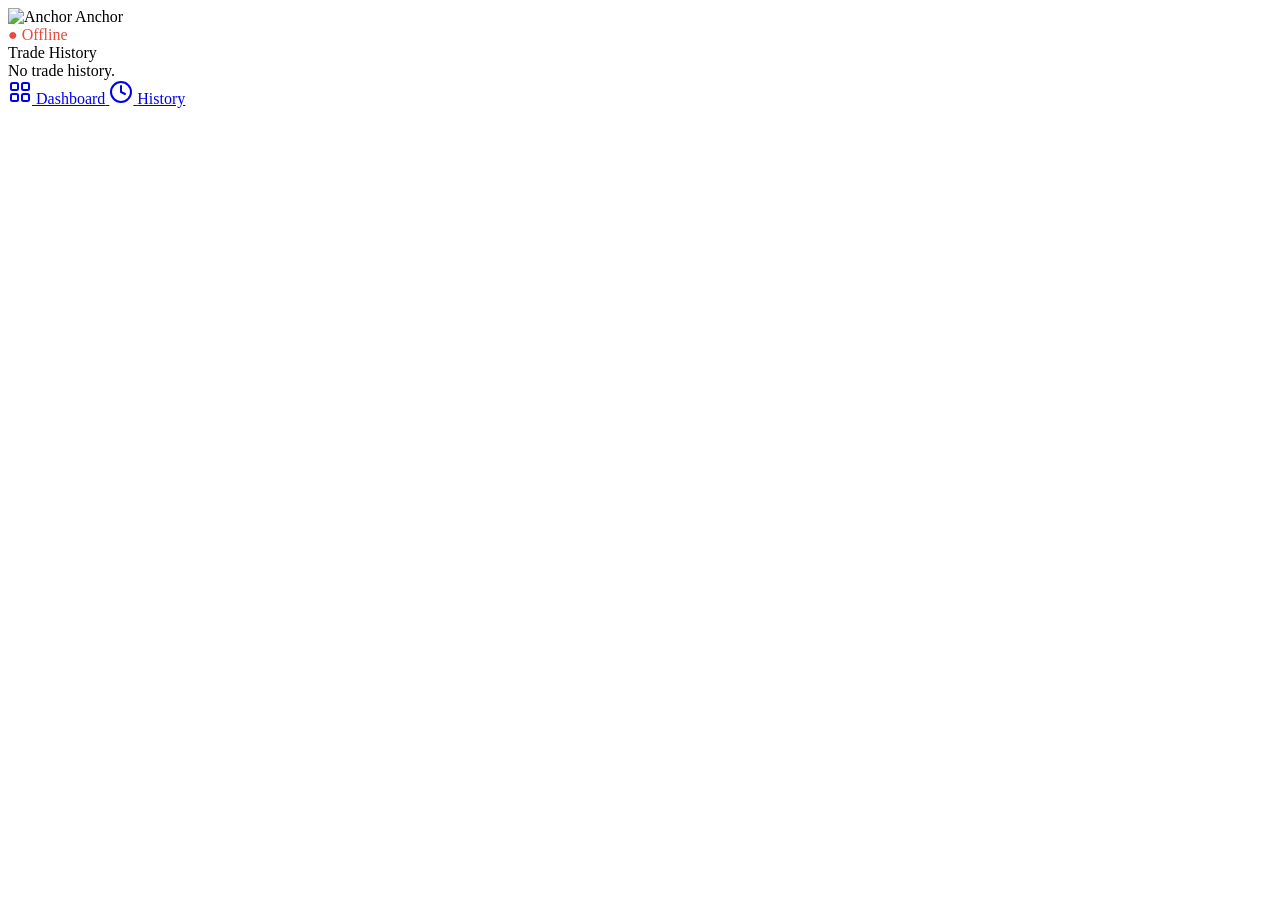
==== history.html @ f17a5e2d "Rename history.js to history.html" ====
<!DOCTYPE html>
<html lang="en">
<head>
  <meta charset="UTF-8">
  <meta name="viewport" content="width=device-width, initial-scale=1.0, viewport-fit=cover">
  <link rel="preconnect" href="https://fonts.googleapis.com">
  <link rel="preconnect" href="https://fonts.gstatic.com" crossorigin>
  <link href="https://fonts.googleapis.com/css2?family=Inter:opsz,wght@14..32,400;14..32,500;14..32,600;14..32,700&display=swap" rel="stylesheet">
  <link rel="stylesheet" href="/styles.css">
  <title>Trade History · Anchor</title>
</head>
<body>
  <div id="app">
    <header>
      <div class="header-left">
        <img src="/assets/logo.png" alt="Anchor" class="logo-icon" width="36" height="36">
        <span class="logo-text">Anchor</span>
      </div>
      <div class="status-pill" id="botStatus">
        <span class="status-dot offline"></span>
        <span class="status-text">Checking...</span>
      </div>
    </header>

    <main>
      <div class="card">
        <div class="card-label">Trade History</div>
        <div id="historyList">
          <div class="trade-row placeholder">Loading...</div>
        </div>
      </div>
    </main>

    <nav>
      <a href="/" class="nav-item">
        <svg width="24" height="24" viewBox="0 0 24 24" fill="none" stroke="currentColor" stroke-width="2" stroke-linecap="round" stroke-linejoin="round">
          <rect x="3" y="3" width="7" height="7" rx="1.5"/>
          <rect x="14" y="3" width="7" height="7" rx="1.5"/>
          <rect x="14" y="14" width="7" height="7" rx="1.5"/>
          <rect x="3" y="14" width="7" height="7" rx="1.5"/>
        </svg>
        <span class="nav-label">Dashboard</span>
      </a>
      <a href="/history.html" class="nav-item active">
        <svg width="24" height="24" viewBox="0 0 24 24" fill="none" stroke="currentColor" stroke-width="2" stroke-linecap="round" stroke-linejoin="round">
          <circle cx="12" cy="12" r="10"/>
          <polyline points="12 6 12 12 16 14"/>
        </svg>
        <span class="nav-label">History</span>
      </a>
    </nav>
  </div>
  <script src="/app.js"></script>
  <script>
    window.addEventListener('load', () => {
      if (typeof loadHistory === 'function') loadHistory();
    });
  </script>
</body>
</html>
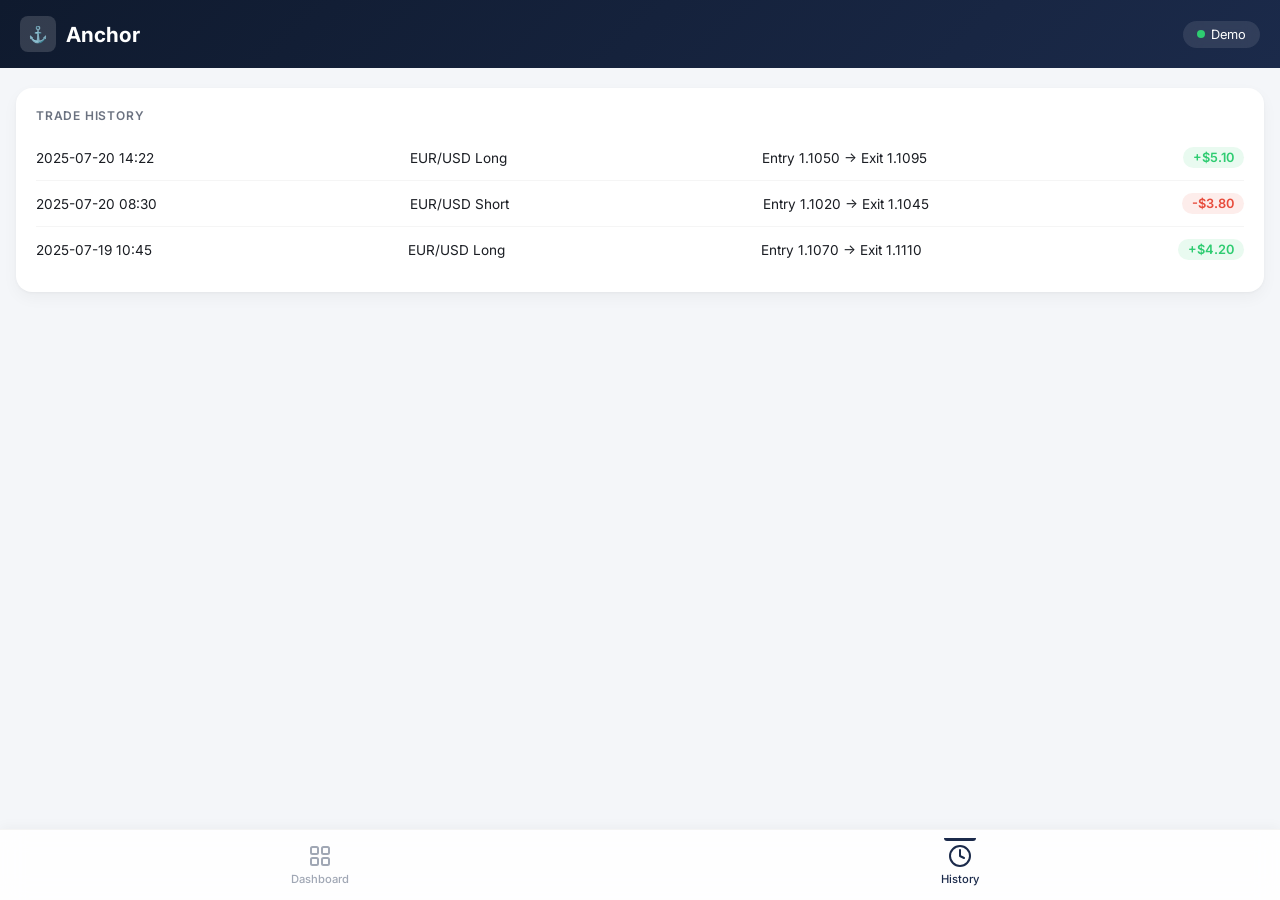
==== commit ed3b65a2: "Create history.html" ====
--- a/history.html
+++ b/history.html
@@ -6,19 +6,87 @@
   <link rel="preconnect" href="https://fonts.googleapis.com">
   <link rel="preconnect" href="https://fonts.gstatic.com" crossorigin>
   <link href="https://fonts.googleapis.com/css2?family=Inter:opsz,wght@14..32,400;14..32,500;14..32,600;14..32,700&display=swap" rel="stylesheet">
-  <link rel="stylesheet" href="/styles.css">
   <title>Trade History · Anchor</title>
+  <style>
+    * { box-sizing: border-box; margin: 0; padding: 0; }
+    :root {
+      --navy-deep: #0F1A2E; --navy: #1B2A4A; --navy-light: #253A5E;
+      --silver: #A0A7B4; --success: #2ECC71; --danger: #E74C3C;
+      --bg: #F4F6F9; --card-bg: #FFFFFF; --text-primary: #1A1D23;
+      --text-secondary: #6B7280; --radius-lg: 16px;
+      --shadow-card: 0 1px 3px rgba(0,0,0,0.04), 0 6px 16px rgba(0,0,0,0.04);
+      --shadow-card-hover: 0 2px 6px rgba(0,0,0,0.06), 0 12px 24px rgba(0,0,0,0.06);
+      --transition: 0.2s ease;
+    }
+    body {
+      font-family: 'Inter', sans-serif; background: var(--bg);
+      color: var(--text-primary); padding-bottom: 80px; -webkit-font-smoothing: antialiased;
+    }
+    header {
+      background: linear-gradient(135deg, var(--navy-deep) 0%, var(--navy) 100%);
+      color: white; padding: 16px 20px; display: flex; justify-content: space-between;
+      align-items: center;
+    }
+    .header-left { display: flex; align-items: center; gap: 10px; }
+    .logo-icon {
+      width: 36px; height: 36px; border-radius: 8px; background: rgba(255,255,255,0.15);
+      display: flex; align-items: center; justify-content: center; font-weight: 700; color: white;
+    }
+    .logo-text { font-size: 1.3rem; font-weight: 700; }
+    .status-pill {
+      background: rgba(255,255,255,0.1); backdrop-filter: blur(8px);
+      padding: 6px 14px; border-radius: 50px; font-size: 0.8rem; display: flex; align-items: center; gap: 6px;
+    }
+    .status-dot { width: 8px; height: 8px; border-radius: 50%; }
+    .status-dot.online { background: var(--success); }
+    .status-dot.offline { background: var(--danger); }
+    main { padding: 20px 16px; }
+    .card {
+      background: var(--card-bg); border-radius: var(--radius-lg); padding: 20px;
+      box-shadow: var(--shadow-card);
+    }
+    .card-label {
+      font-size: 0.75rem; font-weight: 600; text-transform: uppercase;
+      letter-spacing: 0.8px; color: var(--text-secondary); margin-bottom: 12px;
+    }
+    .trade-row {
+      display: flex; justify-content: space-between; align-items: center;
+      padding: 12px 0; border-bottom: 1px solid #f5f5f5; font-size: 0.85rem; gap: 8px;
+    }
+    .trade-row:last-child { border-bottom: none; }
+    .pnl-pill {
+      padding: 3px 10px; border-radius: 20px; font-weight: 600; font-size: 0.8rem;
+    }
+    .pnl-pill.positive { background: rgba(46,204,113,0.1); color: var(--success); }
+    .pnl-pill.negative { background: rgba(231,76,60,0.1); color: var(--danger); }
+    nav {
+      position: fixed; bottom: 0; left: 0; width: 100%; display: flex;
+      background: rgba(255,255,255,0.85); backdrop-filter: blur(12px);
+      -webkit-backdrop-filter: blur(12px); box-shadow: 0 -2px 12px rgba(0,0,0,0.04);
+      z-index: 100; padding: 8px 0; border-top: 1px solid rgba(0,0,0,0.04);
+    }
+    .nav-item {
+      flex: 1; display: flex; flex-direction: column; align-items: center; justify-content: center;
+      gap: 4px; padding: 6px 0; text-decoration: none; color: var(--silver);
+      font-size: 0.7rem; font-weight: 500; position: relative;
+    }
+    .nav-item svg { width: 24px; height: 24px; }
+    .nav-item.active { color: var(--navy); }
+    .nav-item.active::before {
+      content: ''; position: absolute; top: 0; left: 50%; transform: translateX(-50%);
+      width: 32px; height: 3px; background: var(--navy); border-radius: 0 0 3px 3px;
+    }
+  </style>
 </head>
 <body>
   <div id="app">
     <header>
       <div class="header-left">
-        <img src="/assets/logo.png" alt="Anchor" class="logo-icon" width="36" height="36">
+        <div class="logo-icon">⚓</div>
         <span class="logo-text">Anchor</span>
       </div>
-      <div class="status-pill" id="botStatus">
-        <span class="status-dot offline"></span>
-        <span class="status-text">Checking...</span>
+      <div class="status-pill">
+        <span class="status-dot online"></span> Demo
       </div>
     </header>
 
@@ -26,35 +94,23 @@
       <div class="card">
         <div class="card-label">Trade History</div>
         <div id="historyList">
-          <div class="trade-row placeholder">Loading...</div>
+          <div class="trade-row"><span>2025-07-20 14:22</span><span>EUR/USD Long</span><span>Entry 1.1050 → Exit 1.1095</span><span class="pnl-pill positive">+$5.10</span></div>
+          <div class="trade-row"><span>2025-07-20 08:30</span><span>EUR/USD Short</span><span>Entry 1.1020 → Exit 1.1045</span><span class="pnl-pill negative">-$3.80</span></div>
+          <div class="trade-row"><span>2025-07-19 10:45</span><span>EUR/USD Long</span><span>Entry 1.1070 → Exit 1.1110</span><span class="pnl-pill positive">+$4.20</span></div>
         </div>
       </div>
     </main>
 
     <nav>
-      <a href="/" class="nav-item">
-        <svg width="24" height="24" viewBox="0 0 24 24" fill="none" stroke="currentColor" stroke-width="2" stroke-linecap="round" stroke-linejoin="round">
-          <rect x="3" y="3" width="7" height="7" rx="1.5"/>
-          <rect x="14" y="3" width="7" height="7" rx="1.5"/>
-          <rect x="14" y="14" width="7" height="7" rx="1.5"/>
-          <rect x="3" y="14" width="7" height="7" rx="1.5"/>
-        </svg>
-        <span class="nav-label">Dashboard</span>
+      <a href="./" class="nav-item">
+        <svg width="24" height="24" viewBox="0 0 24 24" fill="none" stroke="currentColor" stroke-width="2" stroke-linecap="round" stroke-linejoin="round"><rect x="3" y="3" width="7" height="7" rx="1.5"/><rect x="14" y="3" width="7" height="7" rx="1.5"/><rect x="14" y="14" width="7" height="7" rx="1.5"/><rect x="3" y="14" width="7" height="7" rx="1.5"/></svg>
+        <span>Dashboard</span>
       </a>
-      <a href="/history.html" class="nav-item active">
-        <svg width="24" height="24" viewBox="0 0 24 24" fill="none" stroke="currentColor" stroke-width="2" stroke-linecap="round" stroke-linejoin="round">
-          <circle cx="12" cy="12" r="10"/>
-          <polyline points="12 6 12 12 16 14"/>
-        </svg>
-        <span class="nav-label">History</span>
+      <a href="./history.html" class="nav-item active">
+        <svg width="24" height="24" viewBox="0 0 24 24" fill="none" stroke="currentColor" stroke-width="2" stroke-linecap="round" stroke-linejoin="round"><circle cx="12" cy="12" r="10"/><polyline points="12 6 12 12 16 14"/></svg>
+        <span>History</span>
       </a>
     </nav>
   </div>
-  <script src="/app.js"></script>
-  <script>
-    window.addEventListener('load', () => {
-      if (typeof loadHistory === 'function') loadHistory();
-    });
-  </script>
 </body>
 </html>
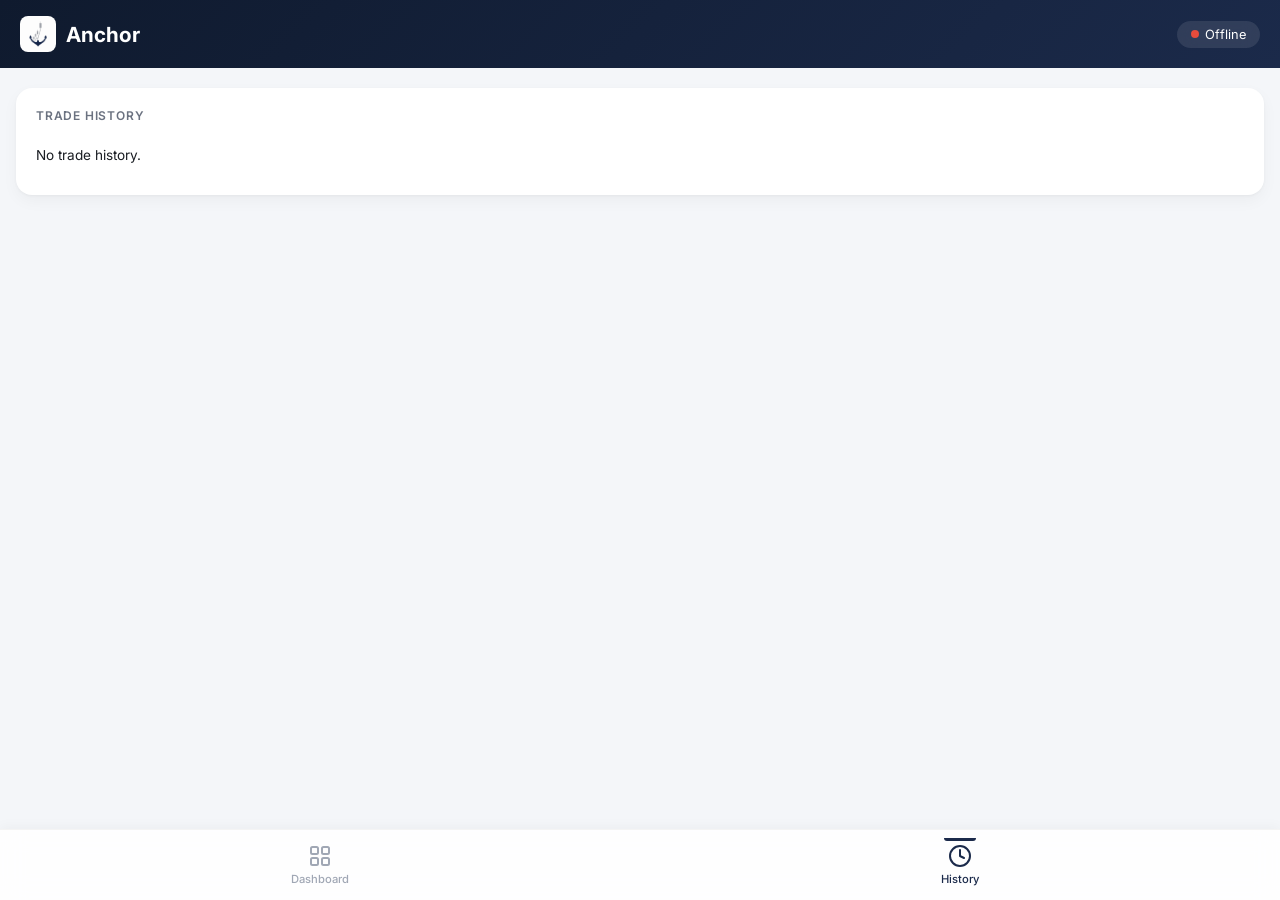
==== commit 5a0d3df4: "Update history.html" ====
--- a/history.html
+++ b/history.html
@@ -3,20 +3,18 @@
 <head>
   <meta charset="UTF-8">
   <meta name="viewport" content="width=device-width, initial-scale=1.0, viewport-fit=cover">
+  <title>Trade History · Anchor</title>
   <link rel="preconnect" href="https://fonts.googleapis.com">
   <link rel="preconnect" href="https://fonts.gstatic.com" crossorigin>
   <link href="https://fonts.googleapis.com/css2?family=Inter:opsz,wght@14..32,400;14..32,500;14..32,600;14..32,700&display=swap" rel="stylesheet">
-  <title>Trade History · Anchor</title>
   <style>
     * { box-sizing: border-box; margin: 0; padding: 0; }
     :root {
-      --navy-deep: #0F1A2E; --navy: #1B2A4A; --navy-light: #253A5E;
-      --silver: #A0A7B4; --success: #2ECC71; --danger: #E74C3C;
-      --bg: #F4F6F9; --card-bg: #FFFFFF; --text-primary: #1A1D23;
+      --navy-deep: #0F1A2E; --navy: #1B2A4A; --silver: #A0A7B4;
+      --success: #2ECC71; --danger: #E74C3C; --bg: #F4F6F9;
+      --card-bg: #FFFFFF; --text-primary: #1A1D23;
       --text-secondary: #6B7280; --radius-lg: 16px;
       --shadow-card: 0 1px 3px rgba(0,0,0,0.04), 0 6px 16px rgba(0,0,0,0.04);
-      --shadow-card-hover: 0 2px 6px rgba(0,0,0,0.06), 0 12px 24px rgba(0,0,0,0.06);
-      --transition: 0.2s ease;
     }
     body {
       font-family: 'Inter', sans-serif; background: var(--bg);
@@ -28,10 +26,7 @@
       align-items: center;
     }
     .header-left { display: flex; align-items: center; gap: 10px; }
-    .logo-icon {
-      width: 36px; height: 36px; border-radius: 8px; background: rgba(255,255,255,0.15);
-      display: flex; align-items: center; justify-content: center; font-weight: 700; color: white;
-    }
+    .logo-icon { width: 36px; height: 36px; border-radius: 8px; object-fit: contain; }
     .logo-text { font-size: 1.3rem; font-weight: 700; }
     .status-pill {
       background: rgba(255,255,255,0.1); backdrop-filter: blur(8px);
@@ -82,11 +77,11 @@
   <div id="app">
     <header>
       <div class="header-left">
-        <div class="logo-icon">⚓</div>
+        <img src="./assets/logo.png" alt="Anchor" class="logo-icon">
         <span class="logo-text">Anchor</span>
       </div>
       <div class="status-pill">
-        <span class="status-dot online"></span> Demo
+        <span class="status-dot offline"></span> Offline
       </div>
     </header>
 
@@ -94,9 +89,7 @@
       <div class="card">
         <div class="card-label">Trade History</div>
         <div id="historyList">
-          <div class="trade-row"><span>2025-07-20 14:22</span><span>EUR/USD Long</span><span>Entry 1.1050 → Exit 1.1095</span><span class="pnl-pill positive">+$5.10</span></div>
-          <div class="trade-row"><span>2025-07-20 08:30</span><span>EUR/USD Short</span><span>Entry 1.1020 → Exit 1.1045</span><span class="pnl-pill negative">-$3.80</span></div>
-          <div class="trade-row"><span>2025-07-19 10:45</span><span>EUR/USD Long</span><span>Entry 1.1070 → Exit 1.1110</span><span class="pnl-pill positive">+$4.20</span></div>
+          <div class="trade-row placeholder">No trades yet.</div>
         </div>
       </div>
     </main>
@@ -112,5 +105,12 @@
       </a>
     </nav>
   </div>
+
+  <script src="./app.js"></script>
+  <script>
+    window.addEventListener('load', () => {
+      if (typeof loadHistory === 'function') loadHistory();
+    });
+  </script>
 </body>
 </html>
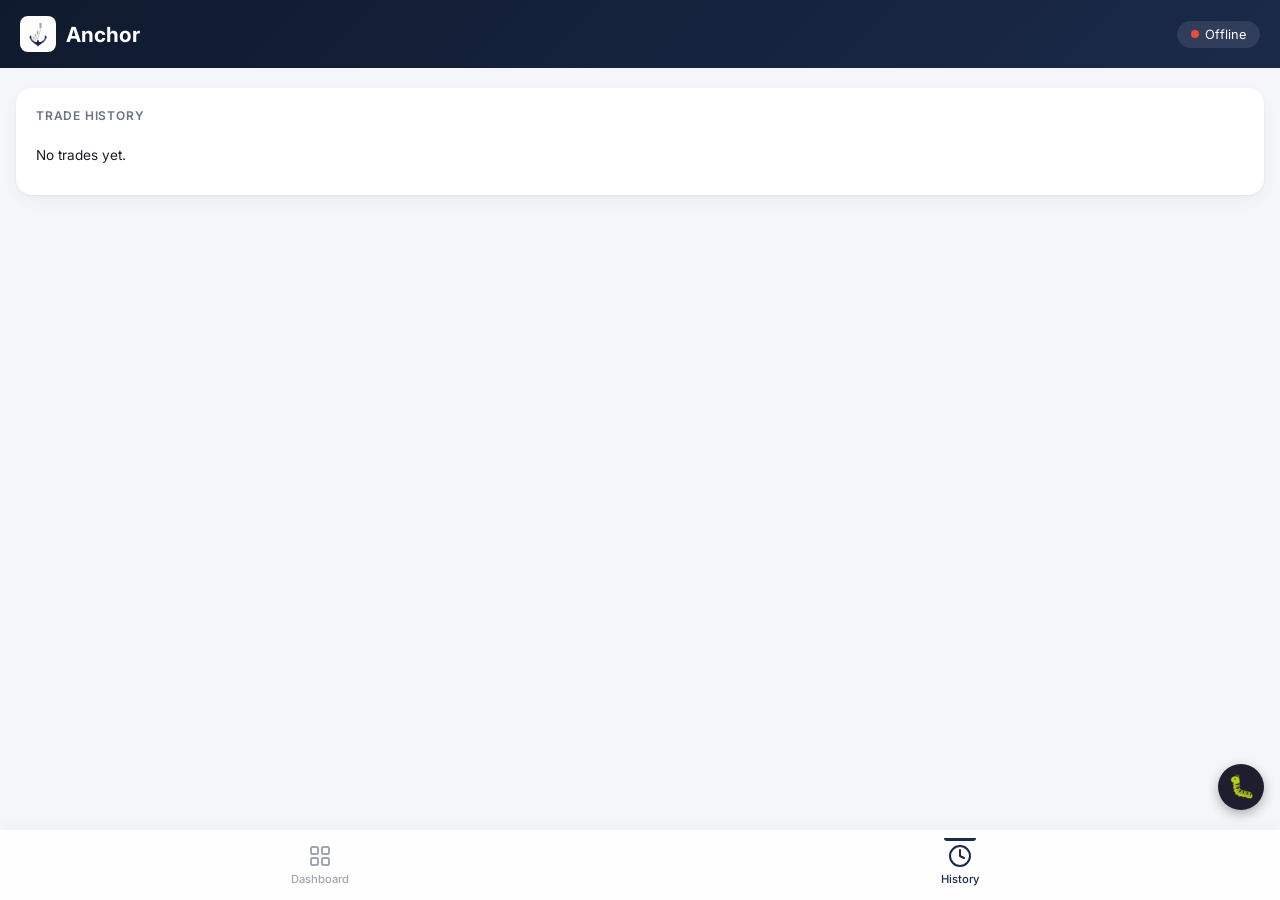
==== commit 4dfadf24: "Create history.html" ====
--- a/history.html
+++ b/history.html
@@ -3,10 +3,10 @@
 <head>
   <meta charset="UTF-8">
   <meta name="viewport" content="width=device-width, initial-scale=1.0, viewport-fit=cover">
-  <title>Trade History · Anchor</title>
   <link rel="preconnect" href="https://fonts.googleapis.com">
   <link rel="preconnect" href="https://fonts.gstatic.com" crossorigin>
   <link href="https://fonts.googleapis.com/css2?family=Inter:opsz,wght@14..32,400;14..32,500;14..32,600;14..32,700&display=swap" rel="stylesheet">
+  <title>Trade History · Anchor</title>
   <style>
     * { box-sizing: border-box; margin: 0; padding: 0; }
     :root {
@@ -58,7 +58,7 @@
       position: fixed; bottom: 0; left: 0; width: 100%; display: flex;
       background: rgba(255,255,255,0.85); backdrop-filter: blur(12px);
       -webkit-backdrop-filter: blur(12px); box-shadow: 0 -2px 12px rgba(0,0,0,0.04);
-      z-index: 100; padding: 8px 0; border-top: 1px solid rgba(0,0,0,0.04);
+      z-index: 99; padding: 8px 0; border-top: 1px solid rgba(0,0,0,0.04);
     }
     .nav-item {
       flex: 1; display: flex; flex-direction: column; align-items: center; justify-content: center;
@@ -70,6 +70,45 @@
     .nav-item.active::before {
       content: ''; position: absolute; top: 0; left: 50%; transform: translateX(-50%);
       width: 32px; height: 3px; background: var(--navy); border-radius: 0 0 3px 3px;
+    }
+
+    /* Debug panel styles (copied) */
+    #debug-panel {
+      position: fixed; bottom: 90px; right: 16px; width: 90%; max-width: 420px;
+      background: #1e1e2f; color: #e0e0e0; border-radius: 12px;
+      box-shadow: 0 8px 32px rgba(0,0,0,0.4); z-index: 200;
+      font-size: 13px; display: none; flex-direction: column;
+      max-height: 65vh; overflow-y: auto;
+    }
+    #debug-panel.open { display: flex; }
+    #debug-panel .panel-header {
+      display: flex; justify-content: space-between; align-items: center;
+      padding: 12px 16px; background: #0f1a2e; border-radius: 12px 12px 0 0;
+      font-weight: 600; color: white;
+    }
+    #debug-panel .panel-header button {
+      background: none; border: none; color: #ccc; font-size: 1.5rem; cursor: pointer;
+    }
+    #debug-panel .panel-content {
+      padding: 12px; display: flex; flex-direction: column; gap: 10px;
+    }
+    #debug-panel .section {
+      background: #2a2a3c; border-radius: 8px; padding: 10px 12px;
+    }
+    #debug-panel .section h3 {
+      margin: 0 0 8px 0; font-size: 14px; color: #90a0b0;
+    }
+    #debug-panel .status-line {
+      display: flex; justify-content: space-between; margin-bottom: 4px;
+    }
+    #debug-panel .status-line span:first-child { color: #a0a0b0; }
+    #debug-panel .status-line span:last-child { font-weight: 500; }
+    .debug-btn {
+      position: fixed; bottom: 90px; right: 16px; width: 46px; height: 46px;
+      border-radius: 50%; background: #1e1e2f; color: #ffaa00; font-size: 22px;
+      display: flex; align-items: center; justify-content: center;
+      border: none; box-shadow: 0 4px 12px rgba(0,0,0,0.3); z-index: 199;
+      cursor: pointer;
     }
   </style>
 </head>
@@ -106,6 +145,36 @@
     </nav>
   </div>
 
+  <button id="debugToggle" class="debug-btn">🐛</button>
+  <div id="debug-panel">
+    <div class="panel-header">
+      <span>Anchor Debug Console</span>
+      <button id="debugClose">&times;</button>
+    </div>
+    <div class="panel-content" id="debugContent">
+      <div class="section">
+        <h3>PWA Status</h3>
+        <div class="status-line"><span>Manifest</span><span id="db-manifest">⏳</span></div>
+        <div class="status-line"><span>Service Worker</span><span id="db-sw">⏳</span></div>
+        <div class="status-line"><span>Icons (192px)</span><span id="db-icons">⏳</span></div>
+        <div class="status-line"><span>Installable</span><span id="db-installable">⏳</span></div>
+      </div>
+      <div class="section">
+        <h3>Errors</h3>
+        <pre id="db-errors" style="white-space:pre-wrap;font-size:12px;max-height:150px;overflow-y:auto;">No errors caught yet.</pre>
+      </div>
+      <div class="section">
+        <h3>Console Log</h3>
+        <pre id="db-log" style="white-space:pre-wrap;font-size:12px;max-height:150px;overflow-y:auto;">Waiting...</pre>
+      </div>
+      <div class="section">
+        <h3>Network Log (last 10)</h3>
+        <pre id="db-network" style="white-space:pre-wrap;font-size:12px;max-height:150px;overflow-y:auto;">Waiting...</pre>
+      </div>
+    </div>
+  </div>
+
+  <script src="./debug.js"></script>
   <script src="./app.js"></script>
   <script>
     window.addEventListener('load', () => {
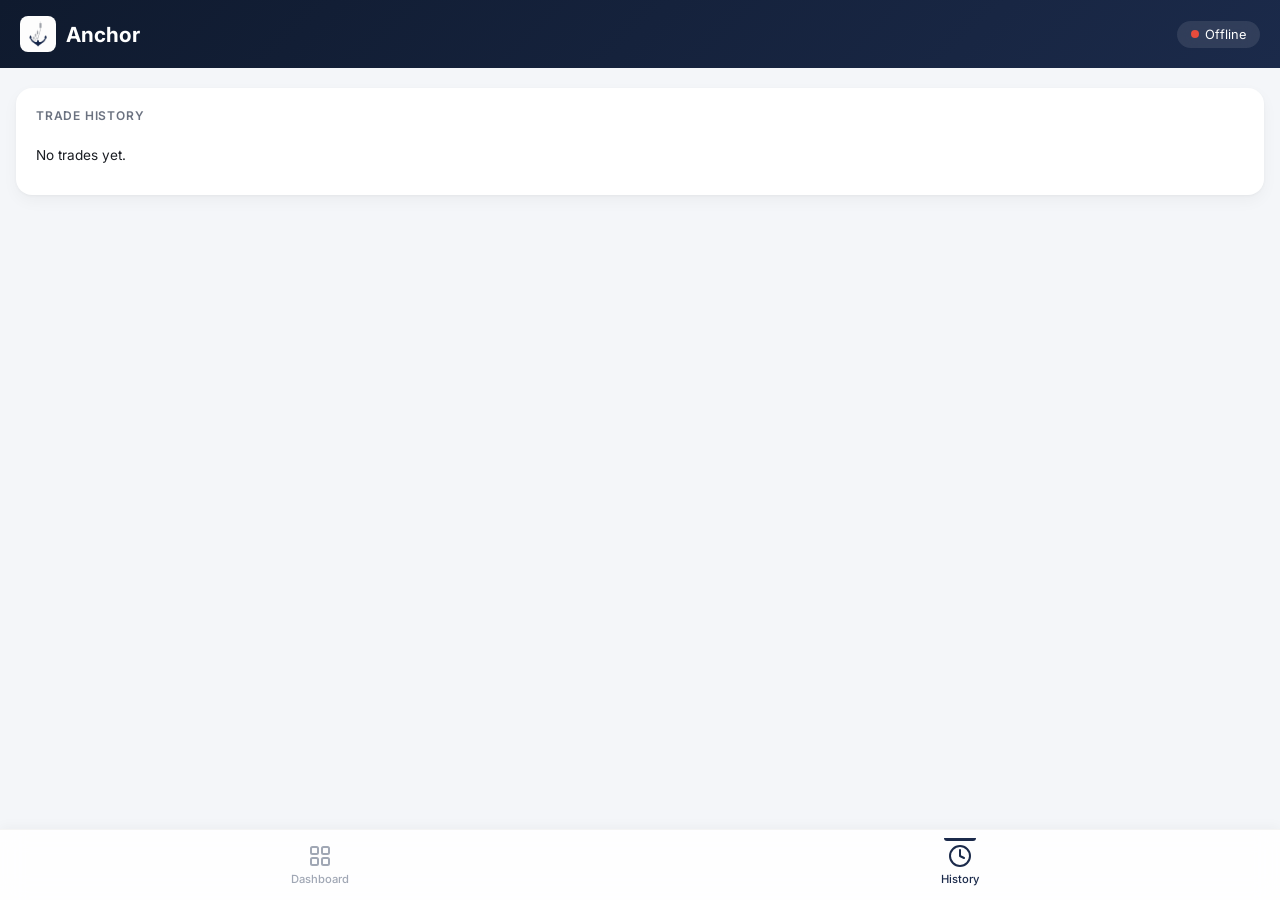
==== commit d8c78619: "Create history.html" ====
--- a/history.html
+++ b/history.html
@@ -3,10 +3,10 @@
 <head>
   <meta charset="UTF-8">
   <meta name="viewport" content="width=device-width, initial-scale=1.0, viewport-fit=cover">
+  <title>Trade History · Anchor</title>
   <link rel="preconnect" href="https://fonts.googleapis.com">
   <link rel="preconnect" href="https://fonts.gstatic.com" crossorigin>
   <link href="https://fonts.googleapis.com/css2?family=Inter:opsz,wght@14..32,400;14..32,500;14..32,600;14..32,700&display=swap" rel="stylesheet">
-  <title>Trade History · Anchor</title>
   <style>
     * { box-sizing: border-box; margin: 0; padding: 0; }
     :root {
@@ -71,45 +71,6 @@
       content: ''; position: absolute; top: 0; left: 50%; transform: translateX(-50%);
       width: 32px; height: 3px; background: var(--navy); border-radius: 0 0 3px 3px;
     }
-
-    /* Debug panel styles (copied) */
-    #debug-panel {
-      position: fixed; bottom: 90px; right: 16px; width: 90%; max-width: 420px;
-      background: #1e1e2f; color: #e0e0e0; border-radius: 12px;
-      box-shadow: 0 8px 32px rgba(0,0,0,0.4); z-index: 200;
-      font-size: 13px; display: none; flex-direction: column;
-      max-height: 65vh; overflow-y: auto;
-    }
-    #debug-panel.open { display: flex; }
-    #debug-panel .panel-header {
-      display: flex; justify-content: space-between; align-items: center;
-      padding: 12px 16px; background: #0f1a2e; border-radius: 12px 12px 0 0;
-      font-weight: 600; color: white;
-    }
-    #debug-panel .panel-header button {
-      background: none; border: none; color: #ccc; font-size: 1.5rem; cursor: pointer;
-    }
-    #debug-panel .panel-content {
-      padding: 12px; display: flex; flex-direction: column; gap: 10px;
-    }
-    #debug-panel .section {
-      background: #2a2a3c; border-radius: 8px; padding: 10px 12px;
-    }
-    #debug-panel .section h3 {
-      margin: 0 0 8px 0; font-size: 14px; color: #90a0b0;
-    }
-    #debug-panel .status-line {
-      display: flex; justify-content: space-between; margin-bottom: 4px;
-    }
-    #debug-panel .status-line span:first-child { color: #a0a0b0; }
-    #debug-panel .status-line span:last-child { font-weight: 500; }
-    .debug-btn {
-      position: fixed; bottom: 90px; right: 16px; width: 46px; height: 46px;
-      border-radius: 50%; background: #1e1e2f; color: #ffaa00; font-size: 22px;
-      display: flex; align-items: center; justify-content: center;
-      border: none; box-shadow: 0 4px 12px rgba(0,0,0,0.3); z-index: 199;
-      cursor: pointer;
-    }
   </style>
 </head>
 <body>
@@ -145,36 +106,6 @@
     </nav>
   </div>
 
-  <button id="debugToggle" class="debug-btn">🐛</button>
-  <div id="debug-panel">
-    <div class="panel-header">
-      <span>Anchor Debug Console</span>
-      <button id="debugClose">&times;</button>
-    </div>
-    <div class="panel-content" id="debugContent">
-      <div class="section">
-        <h3>PWA Status</h3>
-        <div class="status-line"><span>Manifest</span><span id="db-manifest">⏳</span></div>
-        <div class="status-line"><span>Service Worker</span><span id="db-sw">⏳</span></div>
-        <div class="status-line"><span>Icons (192px)</span><span id="db-icons">⏳</span></div>
-        <div class="status-line"><span>Installable</span><span id="db-installable">⏳</span></div>
-      </div>
-      <div class="section">
-        <h3>Errors</h3>
-        <pre id="db-errors" style="white-space:pre-wrap;font-size:12px;max-height:150px;overflow-y:auto;">No errors caught yet.</pre>
-      </div>
-      <div class="section">
-        <h3>Console Log</h3>
-        <pre id="db-log" style="white-space:pre-wrap;font-size:12px;max-height:150px;overflow-y:auto;">Waiting...</pre>
-      </div>
-      <div class="section">
-        <h3>Network Log (last 10)</h3>
-        <pre id="db-network" style="white-space:pre-wrap;font-size:12px;max-height:150px;overflow-y:auto;">Waiting...</pre>
-      </div>
-    </div>
-  </div>
-
-  <script src="./debug.js"></script>
   <script src="./app.js"></script>
   <script>
     window.addEventListener('load', () => {
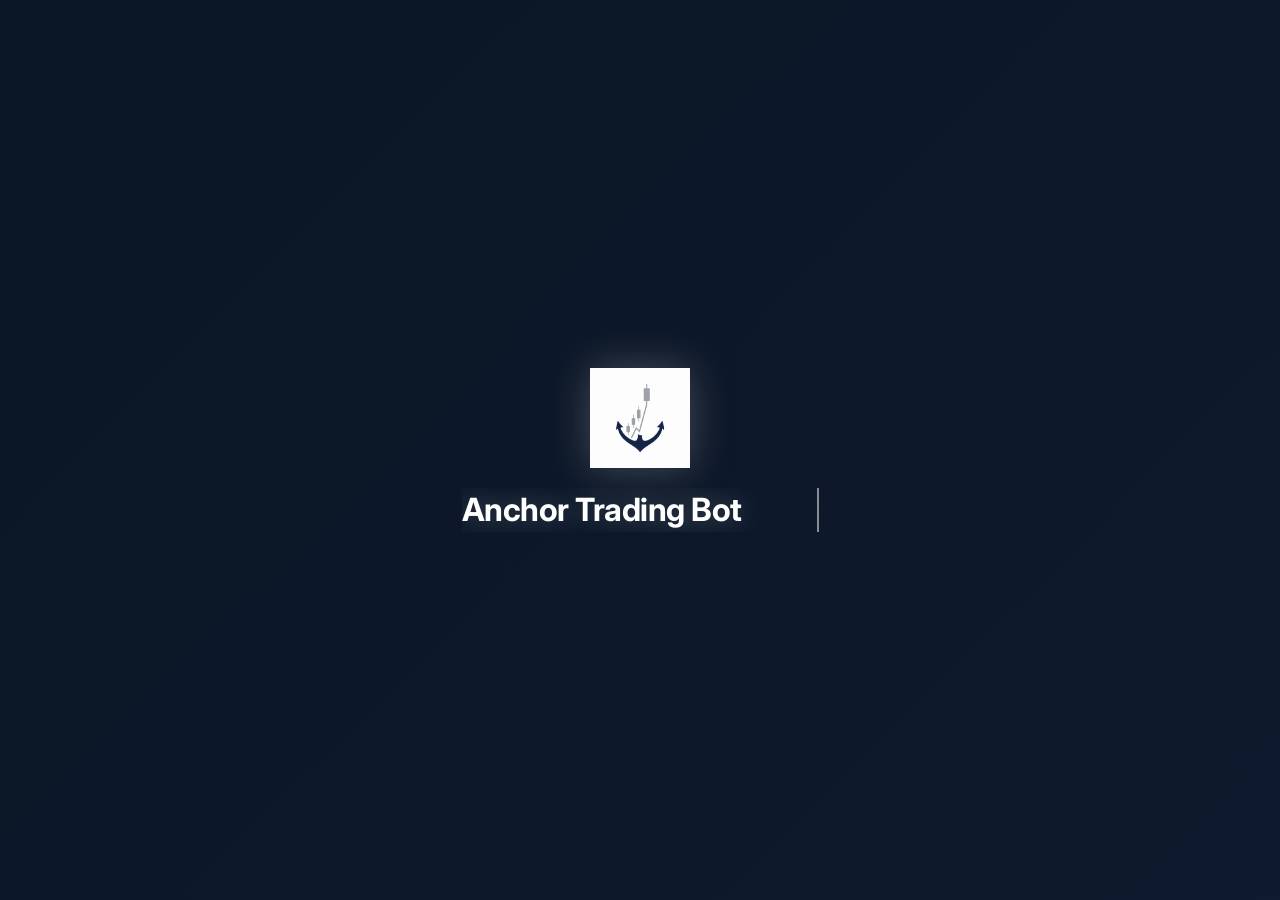
==== commit d3f43be2: "Create history.html" ====
--- a/history.html
+++ b/history.html
@@ -1,6 +1,12 @@
 <!DOCTYPE html>
 <html lang="en">
 <head>
+  <script>
+    // Auth guard – redirect to sign‑in if not authenticated
+    if (localStorage.getItem('anchor_auth') !== 'true') {
+      window.location.href = './';
+    }
+  </script>
   <meta charset="UTF-8">
   <meta name="viewport" content="width=device-width, initial-scale=1.0, viewport-fit=cover">
   <title>Trade History · Anchor</title>
@@ -18,22 +24,25 @@
     }
     body {
       font-family: 'Inter', sans-serif; background: var(--bg);
-      color: var(--text-primary); padding-bottom: 80px; -webkit-font-smoothing: antialiased;
+      color: var(--text-primary); padding-bottom: 80px;
+      -webkit-font-smoothing: antialiased; line-height: 1.4;
     }
     header {
       background: linear-gradient(135deg, var(--navy-deep) 0%, var(--navy) 100%);
-      color: white; padding: 16px 20px; display: flex; justify-content: space-between;
-      align-items: center;
+      color: white; padding: 16px 20px; display: flex;
+      justify-content: space-between; align-items: center;
+      box-shadow: 0 4px 12px rgba(0,0,0,0.08); user-select: none;
     }
     .header-left { display: flex; align-items: center; gap: 10px; }
     .logo-icon { width: 36px; height: 36px; border-radius: 8px; object-fit: contain; }
     .logo-text { font-size: 1.3rem; font-weight: 700; }
     .status-pill {
       background: rgba(255,255,255,0.1); backdrop-filter: blur(8px);
-      padding: 6px 14px; border-radius: 50px; font-size: 0.8rem; display: flex; align-items: center; gap: 6px;
+      -webkit-backdrop-filter: blur(8px); padding: 6px 14px; border-radius: 50px;
+      font-size: 0.8rem; font-weight: 500; display: flex; align-items: center; gap: 6px;
     }
     .status-dot { width: 8px; height: 8px; border-radius: 50%; }
-    .status-dot.online { background: var(--success); }
+    .status-dot.online { background: var(--success); box-shadow: 0 0 6px rgba(46,204,113,0.5); }
     .status-dot.offline { background: var(--danger); }
     main { padding: 20px 16px; }
     .card {
@@ -46,9 +55,11 @@
     }
     .trade-row {
       display: flex; justify-content: space-between; align-items: center;
-      padding: 12px 0; border-bottom: 1px solid #f5f5f5; font-size: 0.85rem; gap: 8px;
+      padding: 12px 0; border-bottom: 1px solid #f5f5f5;
+      font-size: 0.85rem; gap: 8px;
     }
     .trade-row:last-child { border-bottom: none; }
+    .trade-row.placeholder { color: var(--text-secondary); justify-content: center; font-style: italic; }
     .pnl-pill {
       padding: 3px 10px; border-radius: 20px; font-weight: 600; font-size: 0.8rem;
     }
@@ -61,8 +72,9 @@
       z-index: 99; padding: 8px 0; border-top: 1px solid rgba(0,0,0,0.04);
     }
     .nav-item {
-      flex: 1; display: flex; flex-direction: column; align-items: center; justify-content: center;
-      gap: 4px; padding: 6px 0; text-decoration: none; color: var(--silver);
+      flex: 1; display: flex; flex-direction: column; align-items: center;
+      justify-content: center; gap: 4px; padding: 6px 0; text-decoration: none;
+      color: var(--silver); transition: color var(--transition, 0.2s ease);
       font-size: 0.7rem; font-weight: 500; position: relative;
     }
     .nav-item svg { width: 24px; height: 24px; }
@@ -96,11 +108,19 @@
 
     <nav>
       <a href="./" class="nav-item">
-        <svg width="24" height="24" viewBox="0 0 24 24" fill="none" stroke="currentColor" stroke-width="2" stroke-linecap="round" stroke-linejoin="round"><rect x="3" y="3" width="7" height="7" rx="1.5"/><rect x="14" y="3" width="7" height="7" rx="1.5"/><rect x="14" y="14" width="7" height="7" rx="1.5"/><rect x="3" y="14" width="7" height="7" rx="1.5"/></svg>
+        <svg width="24" height="24" viewBox="0 0 24 24" fill="none" stroke="currentColor" stroke-width="2" stroke-linecap="round" stroke-linejoin="round">
+          <rect x="3" y="3" width="7" height="7" rx="1.5"/>
+          <rect x="14" y="3" width="7" height="7" rx="1.5"/>
+          <rect x="14" y="14" width="7" height="7" rx="1.5"/>
+          <rect x="3" y="14" width="7" height="7" rx="1.5"/>
+        </svg>
         <span>Dashboard</span>
       </a>
       <a href="./history.html" class="nav-item active">
-        <svg width="24" height="24" viewBox="0 0 24 24" fill="none" stroke="currentColor" stroke-width="2" stroke-linecap="round" stroke-linejoin="round"><circle cx="12" cy="12" r="10"/><polyline points="12 6 12 12 16 14"/></svg>
+        <svg width="24" height="24" viewBox="0 0 24 24" fill="none" stroke="currentColor" stroke-width="2" stroke-linecap="round" stroke-linejoin="round">
+          <circle cx="12" cy="12" r="10"/>
+          <polyline points="12 6 12 12 16 14"/>
+        </svg>
         <span>History</span>
       </a>
     </nav>
